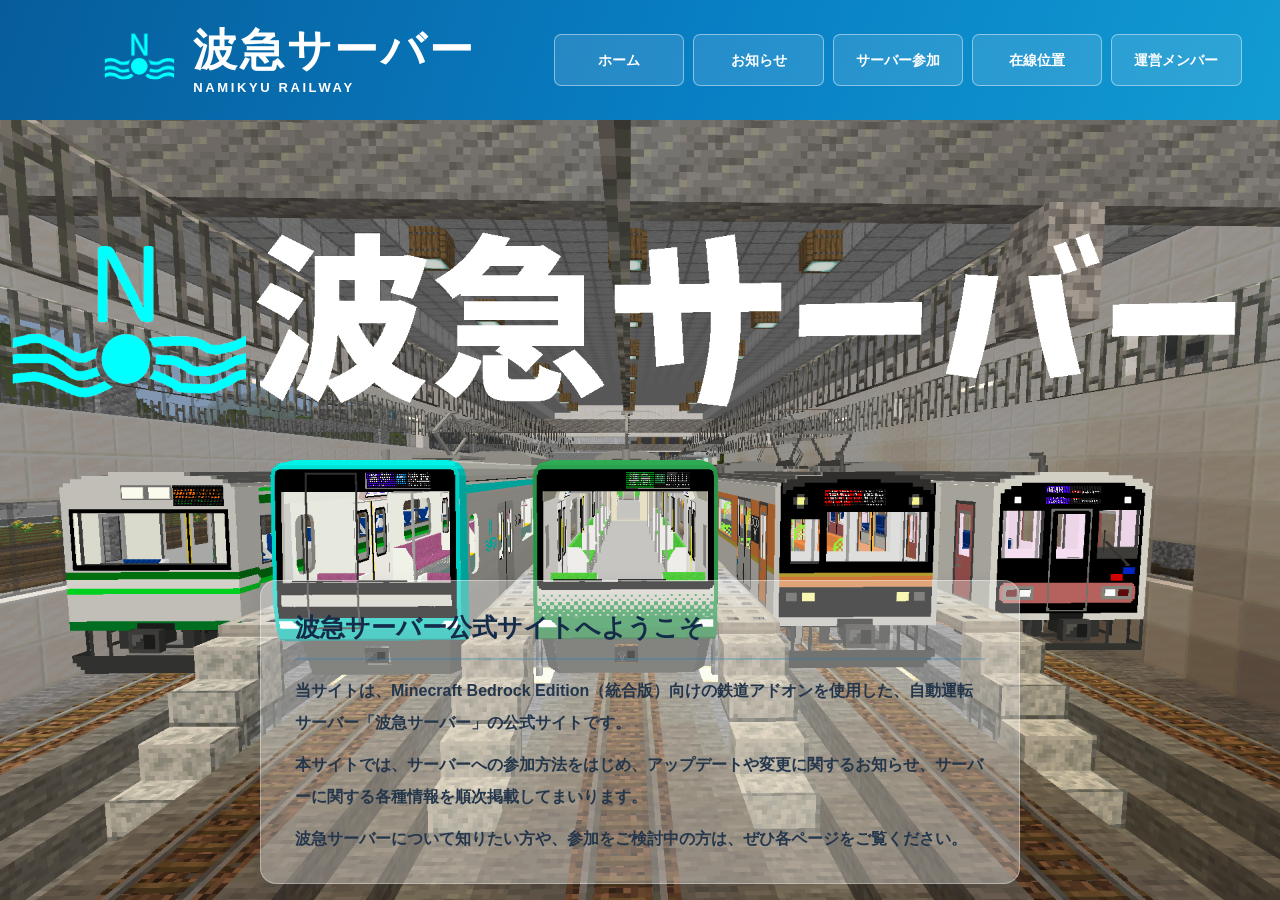
==== index.html @ 49f53bf5 "Refactor header comments and background opacity Updated header comments for consistency and adjusted" ====
<!DOCTYPE html>
<html lang="ja">
<head>
  <meta charset="UTF-8">
  <meta name="viewport" content="width=device-width, initial-scale=1.0">
  <meta name="robots" content="noindex, nofollow">
  <title>ホーム | 波急サーバー</title>

  <link rel="icon" href="./icon.png">
  <link rel="apple-touch-icon" href="./icon.png">

  <style>
    * {
      box-sizing: border-box;
    }

    html, body {
      width: 100%;
      height: 100%;
      margin: 0;
      padding: 0;
      overflow: hidden;
      font-family: "Yu Gothic UI", "Meiryo", sans-serif;
      color: #24364b;
      background: #eef2f7;
    }

    /* =========================
       ヘッダー：他ページと共通
    ========================= */

    .header {
      width: 100%;
      height: 120px;
      min-height: 120px;
      max-height: 120px;
      padding: 8px 3%;
      display: flex;
      align-items: center;
      justify-content: space-between;
      gap: 18px;
      overflow: hidden;
      background: linear-gradient(
        110deg,
        #075d9b 0%,
        #087fc4 55%,
        #129bd2 100%
      );
    }

    .header-top {
      display: flex;
      align-items: center;
      justify-content: center;
      gap: 14px;
      flex: 0 1 42%;
      min-width: 0;
      margin: 0;
    }

    .logo {
      display: block;
      width: 80px;
      height: 80px;
      object-fit: contain;
      flex-shrink: 0;
    }

    .brand-text {
      display: flex;
      flex-direction: column;
      justify-content: center;
      min-width: 0;
    }

    .brand-title {
      margin: 0;
      color: white;
      font-size: clamp(30px, 3.5vw, 44px);
      font-weight: 800;
      letter-spacing: 0.06em;
      line-height: 1.15;
      white-space: nowrap;
    }

    .brand-subtitle {
      margin-top: 5px;
      color: white;
      font-size: 13px;
      font-weight: 600;
      letter-spacing: 0.2em;
      white-space: nowrap;
    }

    .navigation {
      display: flex;
      justify-content: center;
      align-items: center;
      flex: 1 1 58%;
      min-width: 0;
      gap: 9px;
      margin: 0;
    }

    .navigation a {
      display: flex;
      justify-content: center;
      align-items: center;
      flex: 1 1 0;
      min-width: 0;
      height: 52px;
      padding: 8px 7px;
      color: white;
      text-decoration: none;
      font-size: clamp(11px, 1.1vw, 15px);
      font-weight: 700;
      white-space: nowrap;
      border: 1px solid rgba(255, 255, 255, 0.45);
      border-radius: 7px;
      background: rgba(255, 255, 255, 0.12);
      transition: background 0.2s;
    }

    .navigation a:hover {
      background: rgba(255, 255, 255, 0.28);
    }

    /* =========================
       ホーム画面
    ========================= */

    .hero {
      position: relative;
      width: 100%;
      height: calc(100vh - 120px);
      height: calc(100dvh - 120px);
      overflow: hidden;
      background: #dce8f2;
    }

    .hero-image {
      position: absolute;
      z-index: 0;
      top: 0;
      left: 0;
      width: 100%;
      height: 100%;
      display: block;
      object-fit: cover;
      object-position: center;
    }

    /* =========================
       説明ボックス
    ========================= */

    .description-box {
      position: absolute;
      z-index: 5;
      left: 50%;
      bottom: 2%;
      transform: translateX(-50%);
      width: min(760px, calc(100% - 60px));
      padding: 28px 34px;

      /* 白背景の透明度32%、ぼかしなし */
      background: rgba(255, 255, 255, 0.32);

      border: 1px solid rgba(255, 255, 255, 0.35);
      border-radius: 16px;
      box-shadow: 0 5px 20px rgba(20, 43, 73, 0.08);

      color: #142b49;
    }

    .description-title {
      margin: 0 0 15px;
      padding-bottom: 12px;
      border-bottom: 2px solid rgba(8, 127, 196, 0.25);
      color: #142b49;
      font-size: 25px;
      font-weight: bold;
      line-height: 1.5;
    }

    .description-text {
      margin: 0;
      color: #24364b;
      font-size: 16px;
      font-weight: 600;
      line-height: 2;
      overflow-wrap: break-word;
    }

    .description-text p {
      margin: 0 0 10px;
    }

    .description-text p:last-child {
      margin-bottom: 0;
    }

    /* =========================
       タブレット
    ========================= */

    @media (max-width: 900px) {
      .description-box {
        width: calc(100% - 36px);
        padding: 20px 22px;
      }

      .description-title {
        font-size: 21px;
      }

      .description-text {
        font-size: 14px;
        line-height: 1.85;
      }
    }

    /* =========================
       スマートフォン
       ヘッダーは他ページと共通
    ========================= */

    @media (max-width: 650px) {
      .header {
        height: 150px;
        min-height: 150px;
        max-height: 150px;
        flex-basis: 150px;
        flex-direction: column;
        justify-content: center;
        gap: 8px;
        padding: 6px 2%;
      }

      .header-top {
        flex: 0 0 auto;
        gap: 8px;
      }

      .logo {
        width: 48px;
        height: 48px;
      }

      .brand-title {
        font-size: 25px;
      }

      .brand-subtitle {
        font-size: 9px;
      }

      .navigation {
        width: 100%;
        flex: 0 0 auto;
        gap: 5px;
      }

      .navigation a {
        height: 42px;
        padding: 5px 3px;
        font-size: 10px;
      }

      .hero {
        height: calc(100vh - 150px);
        height: calc(100dvh - 150px);
      }

      .description-box {
        bottom: 2%;
        width: calc(100% - 24px);
        padding: 15px 17px;
        border-radius: 12px;
      }

      .description-title {
        margin-bottom: 10px;
        padding-bottom: 8px;
        font-size: 18px;
      }

      .description-text {
        font-size: 12px;
        line-height: 1.75;
      }

      .description-text p {
        margin-bottom: 7px;
      }
    }

    /* =========================
       画面の高さが低い場合
    ========================= */

    @media (max-height: 650px) and (min-width: 651px) {
      .description-box {
        bottom: 1%;
        padding: 18px 26px;
      }

      .description-title {
        margin-bottom: 8px;
        padding-bottom: 7px;
        font-size: 21px;
      }

      .description-text {
        font-size: 14px;
        line-height: 1.7;
      }

      .description-text p {
        margin-bottom: 5px;
      }
    }
  </style>
</head>

<body>

  <!-- ヘッダー -->
  <header class="header">

    <div class="header-top">

      <img
        class="logo"
        src="./icon.png"
        alt="波急電鉄ロゴ"
      >

      <div class="brand-text">
        <h1 class="brand-title">波急サーバー</h1>
        <div class="brand-subtitle">NAMIKYU RAILWAY</div>
      </div>

    </div>

    <nav class="navigation">
      <a href="./index.html">ホーム</a>
      <a href="./news.html">お知らせ</a>
      <a href="./join.html">サーバー参加</a>
      <a href="./status.html">在線位置</a>
      <a href="./staff.html">運営メンバー</a>
    </nav>

  </header>

  <!-- メイン画像 -->
  <main class="hero">

    <img
      src="./home.png"
      alt="波急サーバーのメイン画像"
      class="hero-image"
    >

    <!-- 説明ボックス -->
    <section class="description-box">

      <h2 class="description-title">
        波急サーバー公式サイトへようこそ
      </h2>

      <div class="description-text">

        <p>
          当サイトは、Minecraft Bedrock Edition（統合版）向けの鉄道アドオンを使用した、自動運転サーバー「波急サーバー」の公式サイトです。
        </p>

        <p>
          本サイトでは、サーバーへの参加方法をはじめ、アップデートや変更に関するお知らせ、サーバーに関する各種情報を順次掲載してまいります。
        </p>

        <p>
          波急サーバーについて知りたい方や、参加をご検討中の方は、ぜひ各ページをご覧ください。
        </p>

      </div>

    </section>

  </main>

</body>
</html>
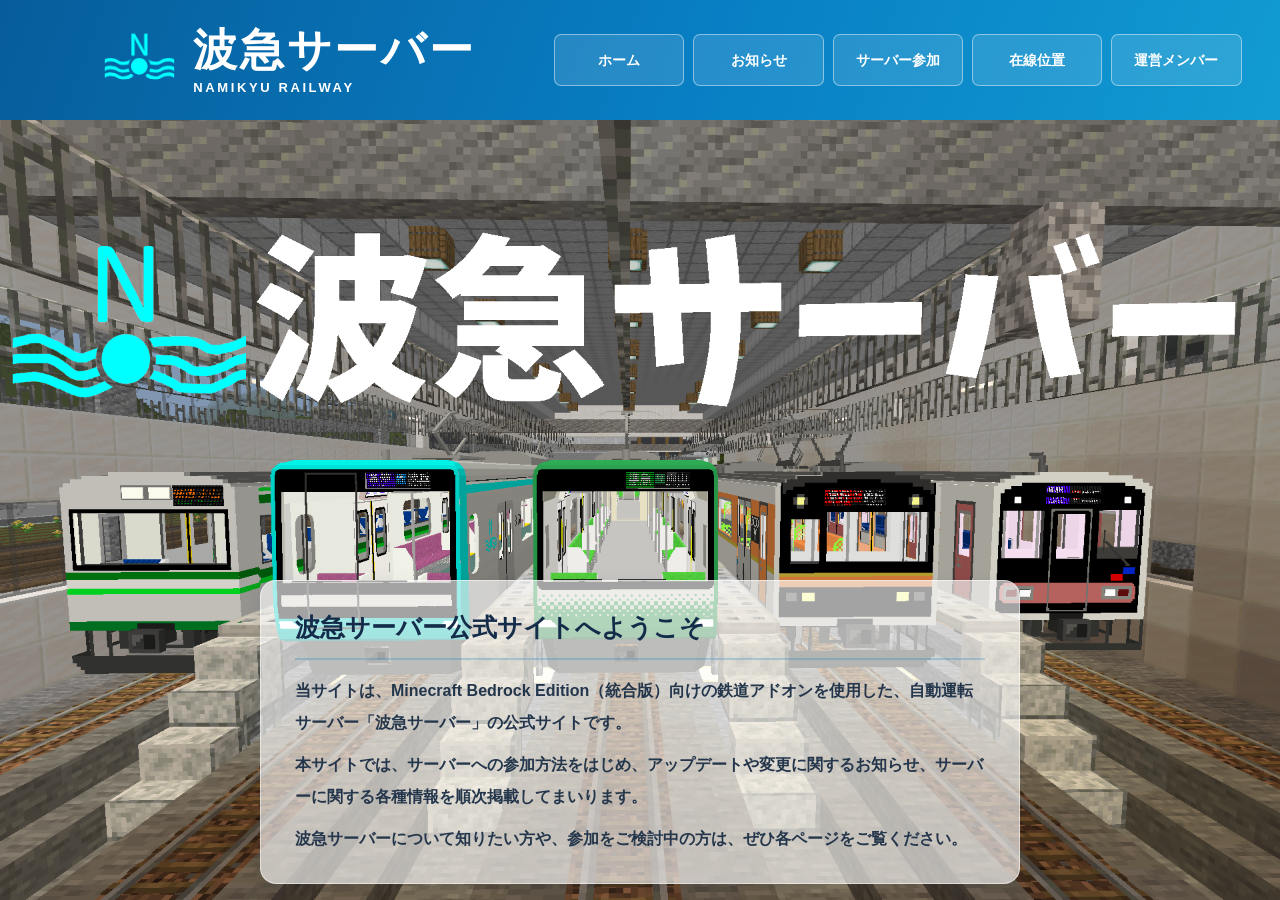
==== commit 99734223: "Update index.html" ====
--- a/index.html
+++ b/index.html
@@ -164,10 +164,10 @@
       width: min(760px, calc(100% - 60px));
       padding: 28px 34px;
 
-      /* 白背景の透明度32%、ぼかしなし */
-      background: rgba(255, 255, 255, 0.32);
-
-      border: 1px solid rgba(255, 255, 255, 0.35);
+      /* 白背景の透明度64%、ぼかしなし */
+      background: rgba(255, 255, 255, 0.64);
+
+      border: 1px solid rgba(255, 255, 255, 0.5);
       border-radius: 16px;
       box-shadow: 0 5px 20px rgba(20, 43, 73, 0.08);
 
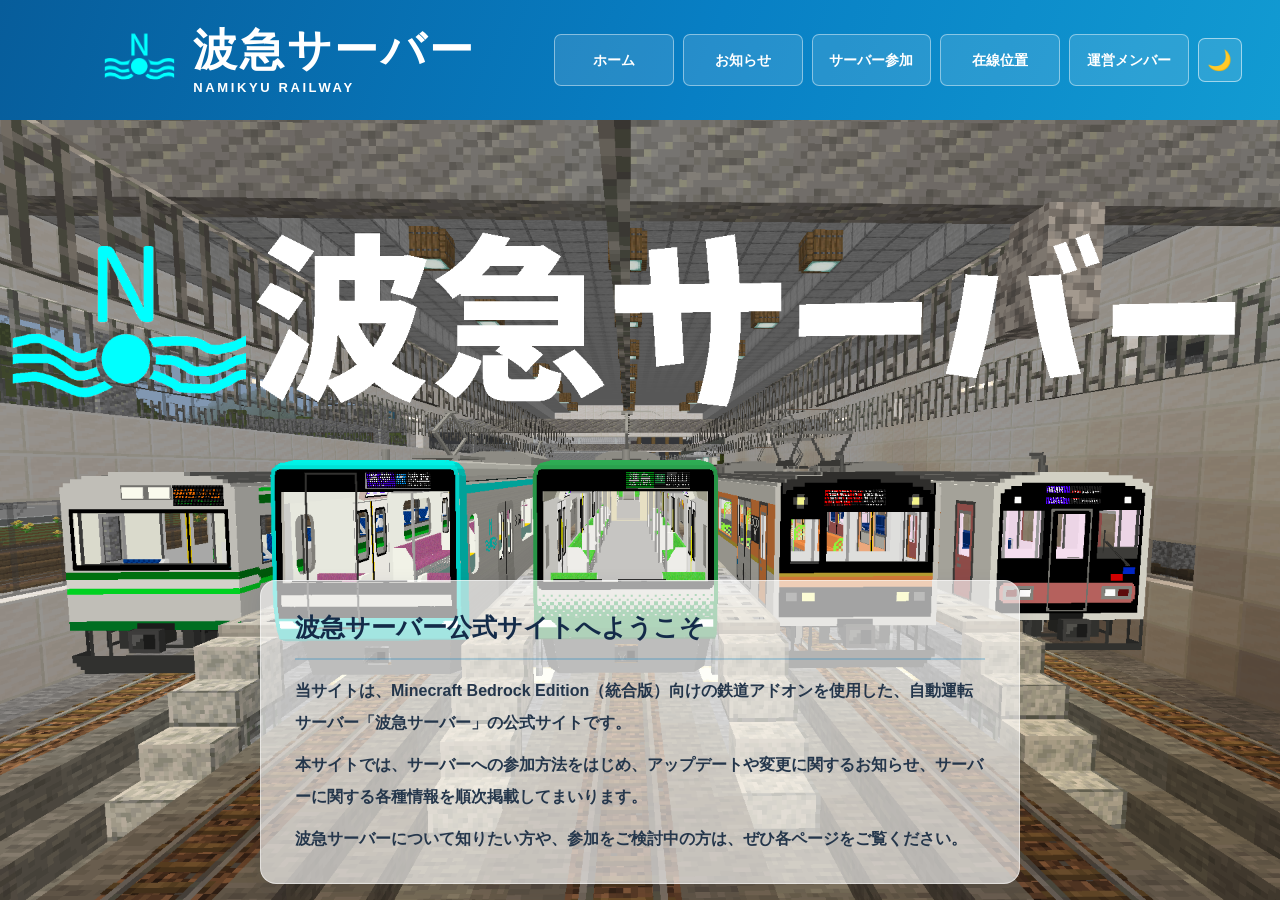
==== commit f9006833: "Update index.html" ====
--- a/index.html
+++ b/index.html
@@ -1,394 +1,132 @@
 
 <!DOCTYPE html>
-<html lang="ja">
+<html lang="ja" data-theme-static="true">
 <head>
-  <meta charset="UTF-8">
-  <meta name="viewport" content="width=device-width, initial-scale=1.0">
-  <meta name="robots" content="noindex, nofollow">
-  <title>ホーム | 波急サーバー</title>
+<meta charset="UTF-8">
+<meta name="viewport" content="width=device-width,initial-scale=1.0">
+<meta name="robots" content="noindex,nofollow">
+<title>ホーム | 波急サーバー</title>
+<link rel="icon" href="./icon.png">
+<link rel="apple-touch-icon" href="./icon.png">
 
-  <link rel="icon" href="./icon.png">
-  <link rel="apple-touch-icon" href="./icon.png">
+<!-- 共通テーマファイル -->
+<link rel="stylesheet" href="./theme.css">
+<script src="./theme.js" defer></script>
 
-  <style>
-    * {
-      box-sizing: border-box;
-    }
+<style>
+*{box-sizing:border-box}
+html,body{width:100%;height:100%;margin:0;padding:0;overflow:hidden;font-family:"Yu Gothic UI","Meiryo",sans-serif;color:#24364b;background:#eef2f7}
+.header{width:100%;height:120px;padding:8px 3%;display:flex;align-items:center;justify-content:space-between;gap:18px;overflow:hidden;background:linear-gradient(110deg,#075d9b 0,#087fc4 55%,#129bd2 100%)}
+.header-top{display:flex;align-items:center;justify-content:center;gap:14px;flex:0 1 42%;min-width:0}
+.logo{display:block;width:80px;height:80px;object-fit:contain;flex-shrink:0}
+.brand-text{display:flex;flex-direction:column;justify-content:center;min-width:0}
+.brand-title{margin:0;color:#fff;font-size:clamp(30px,3.5vw,44px);font-weight:800;letter-spacing:.06em;line-height:1.15;white-space:nowrap}
+.brand-subtitle{margin-top:5px;color:#fff;font-size:13px;font-weight:600;letter-spacing:.2em;white-space:nowrap}
+.navigation{display:flex;justify-content:center;align-items:center;flex:1 1 58%;min-width:0;gap:9px}
+.navigation a{display:flex;justify-content:center;align-items:center;flex:1 1 0;min-width:0;height:52px;padding:8px 7px;color:#fff;text-decoration:none;font-size:clamp(11px,1.1vw,15px);font-weight:700;white-space:nowrap;border:1px solid rgba(255,255,255,.45);border-radius:7px;background:rgba(255,255,255,.12);transition:background .2s}
+.navigation a:hover{background:rgba(255,255,255,.28)}
+.hero{position:relative;width:100%;height:calc(100vh - 120px);height:calc(100dvh - 120px);overflow:hidden;background:#dce8f2}
+.hero-image{position:absolute;z-index:0;top:0;left:0;width:100%;height:100%;display:block;object-fit:cover;object-position:center}
+.description-box{position:absolute;z-index:5;left:50%;bottom:2%;transform:translateX(-50%);width:min(760px,calc(100% - 60px));padding:28px 34px;background:rgba(255,255,255,.64);border:1px solid rgba(255,255,255,.5);border-radius:16px;box-shadow:0 5px 20px rgba(20,43,73,.08);color:#142b49}
+.description-title{margin:0 0 15px;padding-bottom:12px;border-bottom:2px solid rgba(8,127,196,.25);color:#142b49;font-size:25px;font-weight:700;line-height:1.5}
+.description-text{margin:0;color:#24364b;font-size:16px;font-weight:600;line-height:2;overflow-wrap:break-word}
+.description-text p{margin:0 0 10px}
+.description-text p:last-child{margin-bottom:0}
 
-    html, body {
-      width: 100%;
-      height: 100%;
-      margin: 0;
-      padding: 0;
-      overflow: hidden;
-      font-family: "Yu Gothic UI", "Meiryo", sans-serif;
-      color: #24364b;
-      background: #eef2f7;
-    }
+/* テーマ切り替えボタン */
+.navigation .theme-toggle{
+display:flex;
+align-items:center;
+justify-content:center;
+flex:0 0 44px;
+width:44px;
+height:44px;
+padding:0;
+color:#fff;
+font-size:20px;
+font-weight:700;
+border:1px solid rgba(255,255,255,.55);
+border-radius:7px;
+background:rgba(255,255,255,.12);
+cursor:pointer;
+transition:background .2s,transform .2s;
+}
+.navigation .theme-toggle:hover{
+background:rgba(255,255,255,.28);
+}
+.navigation .theme-toggle:active{
+transform:scale(.95);
+}
 
-    /* =========================
-       ヘッダー：他ページと共通
-    ========================= */
-
-    .header {
-      width: 100%;
-      height: 120px;
-      min-height: 120px;
-      max-height: 120px;
-      padding: 8px 3%;
-      display: flex;
-      align-items: center;
-      justify-content: space-between;
-      gap: 18px;
-      overflow: hidden;
-      background: linear-gradient(
-        110deg,
-        #075d9b 0%,
-        #087fc4 55%,
-        #129bd2 100%
-      );
-    }
-
-    .header-top {
-      display: flex;
-      align-items: center;
-      justify-content: center;
-      gap: 14px;
-      flex: 0 1 42%;
-      min-width: 0;
-      margin: 0;
-    }
-
-    .logo {
-      display: block;
-      width: 80px;
-      height: 80px;
-      object-fit: contain;
-      flex-shrink: 0;
-    }
-
-    .brand-text {
-      display: flex;
-      flex-direction: column;
-      justify-content: center;
-      min-width: 0;
-    }
-
-    .brand-title {
-      margin: 0;
-      color: white;
-      font-size: clamp(30px, 3.5vw, 44px);
-      font-weight: 800;
-      letter-spacing: 0.06em;
-      line-height: 1.15;
-      white-space: nowrap;
-    }
-
-    .brand-subtitle {
-      margin-top: 5px;
-      color: white;
-      font-size: 13px;
-      font-weight: 600;
-      letter-spacing: 0.2em;
-      white-space: nowrap;
-    }
-
-    .navigation {
-      display: flex;
-      justify-content: center;
-      align-items: center;
-      flex: 1 1 58%;
-      min-width: 0;
-      gap: 9px;
-      margin: 0;
-    }
-
-    .navigation a {
-      display: flex;
-      justify-content: center;
-      align-items: center;
-      flex: 1 1 0;
-      min-width: 0;
-      height: 52px;
-      padding: 8px 7px;
-      color: white;
-      text-decoration: none;
-      font-size: clamp(11px, 1.1vw, 15px);
-      font-weight: 700;
-      white-space: nowrap;
-      border: 1px solid rgba(255, 255, 255, 0.45);
-      border-radius: 7px;
-      background: rgba(255, 255, 255, 0.12);
-      transition: background 0.2s;
-    }
-
-    .navigation a:hover {
-      background: rgba(255, 255, 255, 0.28);
-    }
-
-    /* =========================
-       ホーム画面
-    ========================= */
-
-    .hero {
-      position: relative;
-      width: 100%;
-      height: calc(100vh - 120px);
-      height: calc(100dvh - 120px);
-      overflow: hidden;
-      background: #dce8f2;
-    }
-
-    .hero-image {
-      position: absolute;
-      z-index: 0;
-      top: 0;
-      left: 0;
-      width: 100%;
-      height: 100%;
-      display: block;
-      object-fit: cover;
-      object-position: center;
-    }
-
-    /* =========================
-       説明ボックス
-    ========================= */
-
-    .description-box {
-      position: absolute;
-      z-index: 5;
-      left: 50%;
-      bottom: 2%;
-      transform: translateX(-50%);
-      width: min(760px, calc(100% - 60px));
-      padding: 28px 34px;
-
-      /* 白背景の透明度64%、ぼかしなし */
-      background: rgba(255, 255, 255, 0.64);
-
-      border: 1px solid rgba(255, 255, 255, 0.5);
-      border-radius: 16px;
-      box-shadow: 0 5px 20px rgba(20, 43, 73, 0.08);
-
-      color: #142b49;
-    }
-
-    .description-title {
-      margin: 0 0 15px;
-      padding-bottom: 12px;
-      border-bottom: 2px solid rgba(8, 127, 196, 0.25);
-      color: #142b49;
-      font-size: 25px;
-      font-weight: bold;
-      line-height: 1.5;
-    }
-
-    .description-text {
-      margin: 0;
-      color: #24364b;
-      font-size: 16px;
-      font-weight: 600;
-      line-height: 2;
-      overflow-wrap: break-word;
-    }
-
-    .description-text p {
-      margin: 0 0 10px;
-    }
-
-    .description-text p:last-child {
-      margin-bottom: 0;
-    }
-
-    /* =========================
-       タブレット
-    ========================= */
-
-    @media (max-width: 900px) {
-      .description-box {
-        width: calc(100% - 36px);
-        padding: 20px 22px;
-      }
-
-      .description-title {
-        font-size: 21px;
-      }
-
-      .description-text {
-        font-size: 14px;
-        line-height: 1.85;
-      }
-    }
-
-    /* =========================
-       スマートフォン
-       ヘッダーは他ページと共通
-    ========================= */
-
-    @media (max-width: 650px) {
-      .header {
-        height: 150px;
-        min-height: 150px;
-        max-height: 150px;
-        flex-basis: 150px;
-        flex-direction: column;
-        justify-content: center;
-        gap: 8px;
-        padding: 6px 2%;
-      }
-
-      .header-top {
-        flex: 0 0 auto;
-        gap: 8px;
-      }
-
-      .logo {
-        width: 48px;
-        height: 48px;
-      }
-
-      .brand-title {
-        font-size: 25px;
-      }
-
-      .brand-subtitle {
-        font-size: 9px;
-      }
-
-      .navigation {
-        width: 100%;
-        flex: 0 0 auto;
-        gap: 5px;
-      }
-
-      .navigation a {
-        height: 42px;
-        padding: 5px 3px;
-        font-size: 10px;
-      }
-
-      .hero {
-        height: calc(100vh - 150px);
-        height: calc(100dvh - 150px);
-      }
-
-      .description-box {
-        bottom: 2%;
-        width: calc(100% - 24px);
-        padding: 15px 17px;
-        border-radius: 12px;
-      }
-
-      .description-title {
-        margin-bottom: 10px;
-        padding-bottom: 8px;
-        font-size: 18px;
-      }
-
-      .description-text {
-        font-size: 12px;
-        line-height: 1.75;
-      }
-
-      .description-text p {
-        margin-bottom: 7px;
-      }
-    }
-
-    /* =========================
-       画面の高さが低い場合
-    ========================= */
-
-    @media (max-height: 650px) and (min-width: 651px) {
-      .description-box {
-        bottom: 1%;
-        padding: 18px 26px;
-      }
-
-      .description-title {
-        margin-bottom: 8px;
-        padding-bottom: 7px;
-        font-size: 21px;
-      }
-
-      .description-text {
-        font-size: 14px;
-        line-height: 1.7;
-      }
-
-      .description-text p {
-        margin-bottom: 5px;
-      }
-    }
-  </style>
+@media(max-width:900px){
+.description-box{width:calc(100% - 36px);padding:20px 22px}
+.description-title{font-size:21px}
+.description-text{font-size:14px;line-height:1.85}
+}
+@media(max-width:650px){
+.header{height:150px;flex-direction:column;justify-content:center;gap:8px;padding:6px 2%}
+.header-top{flex:0 0 auto;gap:8px}
+.logo{width:48px;height:48px}
+.brand-title{font-size:25px}
+.brand-subtitle{font-size:9px}
+.navigation{width:100%;flex:0 0 auto;gap:5px}
+.navigation a{height:42px;padding:5px 3px;font-size:10px}
+.navigation .theme-toggle{
+flex-basis:36px;
+width:36px;
+height:38px;
+font-size:18px;
+}
+.hero{height:calc(100vh - 150px);height:calc(100dvh - 150px)}
+.description-box{bottom:2%;width:calc(100% - 24px);padding:15px 17px;border-radius:12px}
+.description-title{margin-bottom:10px;padding-bottom:8px;font-size:18px}
+.description-text{font-size:12px;line-height:1.75}
+.description-text p{margin-bottom:7px}
+}
+@media(max-height:650px)and(min-width:651px){
+.description-box{bottom:1%;padding:18px 26px}
+.description-title{margin-bottom:8px;padding-bottom:7px;font-size:21px}
+.description-text{font-size:14px;line-height:1.7}
+.description-text p{margin-bottom:5px}
+}
+</style>
 </head>
 
 <body>
+<header class="header">
+<div class="header-top">
+<img class="logo" src="./icon.png" alt="波急電鉄ロゴ">
+<div class="brand-text">
+<h1 class="brand-title">波急サーバー</h1>
+<div class="brand-subtitle">NAMIKYU RAILWAY</div>
+</div>
+</div>
 
-  <!-- ヘッダー -->
-  <header class="header">
+<nav class="navigation">
+<a href="./index.html">ホーム</a>
+<a href="./news.html">お知らせ</a>
+<a href="./join.html">サーバー参加</a>
+<a href="./status.html">在線位置</a>
+<a href="./staff.html">運営メンバー</a>
 
-    <div class="header-top">
+<button class="theme-toggle" type="button"
+data-theme-toggle aria-label="ダークモードに切り替え">
+🌙
+</button>
+</nav>
+</header>
 
-      <img
-        class="logo"
-        src="./icon.png"
-        alt="波急電鉄ロゴ"
-      >
+<main class="hero">
+<img src="./home.png" alt="波急サーバーのメイン画像" class="hero-image">
 
-      <div class="brand-text">
-        <h1 class="brand-title">波急サーバー</h1>
-        <div class="brand-subtitle">NAMIKYU RAILWAY</div>
-      </div>
-
-    </div>
-
-    <nav class="navigation">
-      <a href="./index.html">ホーム</a>
-      <a href="./news.html">お知らせ</a>
-      <a href="./join.html">サーバー参加</a>
-      <a href="./status.html">在線位置</a>
-      <a href="./staff.html">運営メンバー</a>
-    </nav>
-
-  </header>
-
-  <!-- メイン画像 -->
-  <main class="hero">
-
-    <img
-      src="./home.png"
-      alt="波急サーバーのメイン画像"
-      class="hero-image"
-    >
-
-    <!-- 説明ボックス -->
-    <section class="description-box">
-
-      <h2 class="description-title">
-        波急サーバー公式サイトへようこそ
-      </h2>
-
-      <div class="description-text">
-
-        <p>
-          当サイトは、Minecraft Bedrock Edition（統合版）向けの鉄道アドオンを使用した、自動運転サーバー「波急サーバー」の公式サイトです。
-        </p>
-
-        <p>
-          本サイトでは、サーバーへの参加方法をはじめ、アップデートや変更に関するお知らせ、サーバーに関する各種情報を順次掲載してまいります。
-        </p>
-
-        <p>
-          波急サーバーについて知りたい方や、参加をご検討中の方は、ぜひ各ページをご覧ください。
-        </p>
-
-      </div>
-
-    </section>
-
-  </main>
-
+<section class="description-box">
+<h2 class="description-title">波急サーバー公式サイトへようこそ</h2>
+<div class="description-text">
+<p>当サイトは、Minecraft Bedrock Edition（統合版）向けの鉄道アドオンを使用した、自動運転サーバー「波急サーバー」の公式サイトです。</p>
+<p>本サイトでは、サーバーへの参加方法をはじめ、アップデートや変更に関するお知らせ、サーバーに関する各種情報を順次掲載してまいります。</p>
+<p>波急サーバーについて知りたい方や、参加をご検討中の方は、ぜひ各ページをご覧ください。</p>
+</div>
+</section>
+</main>
 </body>
 </html>
--- a/theme.css
+++ b/theme.css
@@ -0,0 +1,144 @@
+
+/* =========================
+   Namikyu 共通テーマ
+========================= */
+
+/* 切り替えボタン */
+.theme-toggle {
+  display: flex;
+  align-items: center;
+  justify-content: center;
+  flex: 0 0 44px;
+  width: 44px;
+  height: 44px;
+  padding: 0;
+  color: #fff;
+  font-size: 20px;
+  font-weight: 700;
+  border: 1px solid rgba(255,255,255,.55);
+  border-radius: 7px;
+  background: rgba(255,255,255,.12);
+  cursor: pointer;
+  transition: background .2s, transform .2s;
+}
+
+.theme-toggle:hover {
+  background: rgba(255,255,255,.28);
+}
+
+.theme-toggle:active {
+  transform: scale(.95);
+}
+
+/* ホーム画面以外のダークモード */
+html[data-theme="dark"]:not([data-theme-static="true"]) {
+  color-scheme: dark;
+}
+
+html[data-theme="dark"]:not([data-theme-static="true"]) body {
+  background: #111c2b !important;
+  color: #e4edf7 !important;
+}
+
+/* ページ見出し */
+html[data-theme="dark"]:not([data-theme-static="true"]) .page-heading h1,
+html[data-theme="dark"]:not([data-theme-static="true"]) .page-title {
+  color: #eaf3ff !important;
+}
+
+html[data-theme="dark"]:not([data-theme-static="true"]) .page-heading p,
+html[data-theme="dark"]:not([data-theme-static="true"]) .page-subtitle {
+  color: #a8bfd5 !important;
+}
+
+/* お知らせ・運営メンバー */
+html[data-theme="dark"]:not([data-theme-static="true"]) .news-item,
+html[data-theme="dark"]:not([data-theme-static="true"]) .staff-card,
+html[data-theme="dark"]:not([data-theme-static="true"]) .intro {
+  background: #1c2b3e !important;
+  color: #e4edf7 !important;
+  border-color: #344a62 !important;
+}
+
+html[data-theme="dark"]:not([data-theme-static="true"]) .news-heading,
+html[data-theme="dark"]:not([data-theme-static="true"]) .staff-name {
+  color: #eaf3ff !important;
+}
+
+html[data-theme="dark"]:not([data-theme-static="true"]) .news-description,
+html[data-theme="dark"]:not([data-theme-static="true"]) .staff-description {
+  color: #c3d2e2 !important;
+}
+
+html[data-theme="dark"]:not([data-theme-static="true"]) .news-date,
+html[data-theme="dark"]:not([data-theme-static="true"]) .staff-display-name,
+html[data-theme="dark"]:not([data-theme-static="true"]) .footer {
+  color: #9db2c8 !important;
+}
+
+/* 運営メンバーのスキン枠 */
+html[data-theme="dark"]:not([data-theme-static="true"]) .skin-frame {
+  background: #26384d !important;
+  border-color: #40566e !important;
+}
+
+/* サーバー参加ページ */
+html[data-theme="dark"]:not([data-theme-static="true"]) .section {
+  background: #1c2b3e !important;
+  color: #e4edf7 !important;
+  border-color: #344a62 !important;
+}
+
+html[data-theme="dark"]:not([data-theme-static="true"]) .connection-item,
+html[data-theme="dark"]:not([data-theme-static="true"]) .step {
+  background: #26384d !important;
+  color: #e4edf7 !important;
+}
+
+html[data-theme="dark"]:not([data-theme-static="true"]) .notice {
+  background: #493b20 !important;
+  color: #ffe6a8 !important;
+  border-color: #80652e !important;
+}
+
+/* 在線位置ページ：共通カラー変数 */
+html[data-theme="dark"]:not([data-theme-static="true"]) {
+  --navy: #eaf3ff;
+  --blue: #2699df;
+  --light-blue: #263d53;
+  --text: #e4edf7;
+  --muted: #a4b8cc;
+  --border: #354b62;
+  --surface: #1c2b3e;
+  --background: #111c2b;
+}
+
+/* 在線位置ページ：一般的なパネル類 */
+html[data-theme="dark"]:not([data-theme-static="true"]) .panel,
+html[data-theme="dark"]:not([data-theme-static="true"]) .status-panel,
+html[data-theme="dark"]:not([data-theme-static="true"]) .player-panel,
+html[data-theme="dark"]:not([data-theme-static="true"]) .modal-content,
+html[data-theme="dark"]:not([data-theme-static="true"]) .map-controls {
+  background-color: #1c2b3e !important;
+  color: #e4edf7 !important;
+  border-color: #354b62 !important;
+}
+
+/* ヘッダーの青いグラデーションは変更しない */
+.header {
+  background: linear-gradient(
+    110deg,
+    #075d9b 0,
+    #087fc4 55%,
+    #129bd2 100%
+  );
+}
+
+@media (max-width: 650px) {
+  .theme-toggle {
+    flex-basis: 36px;
+    width: 36px;
+    height: 38px;
+    font-size: 18px;
+  }
+}
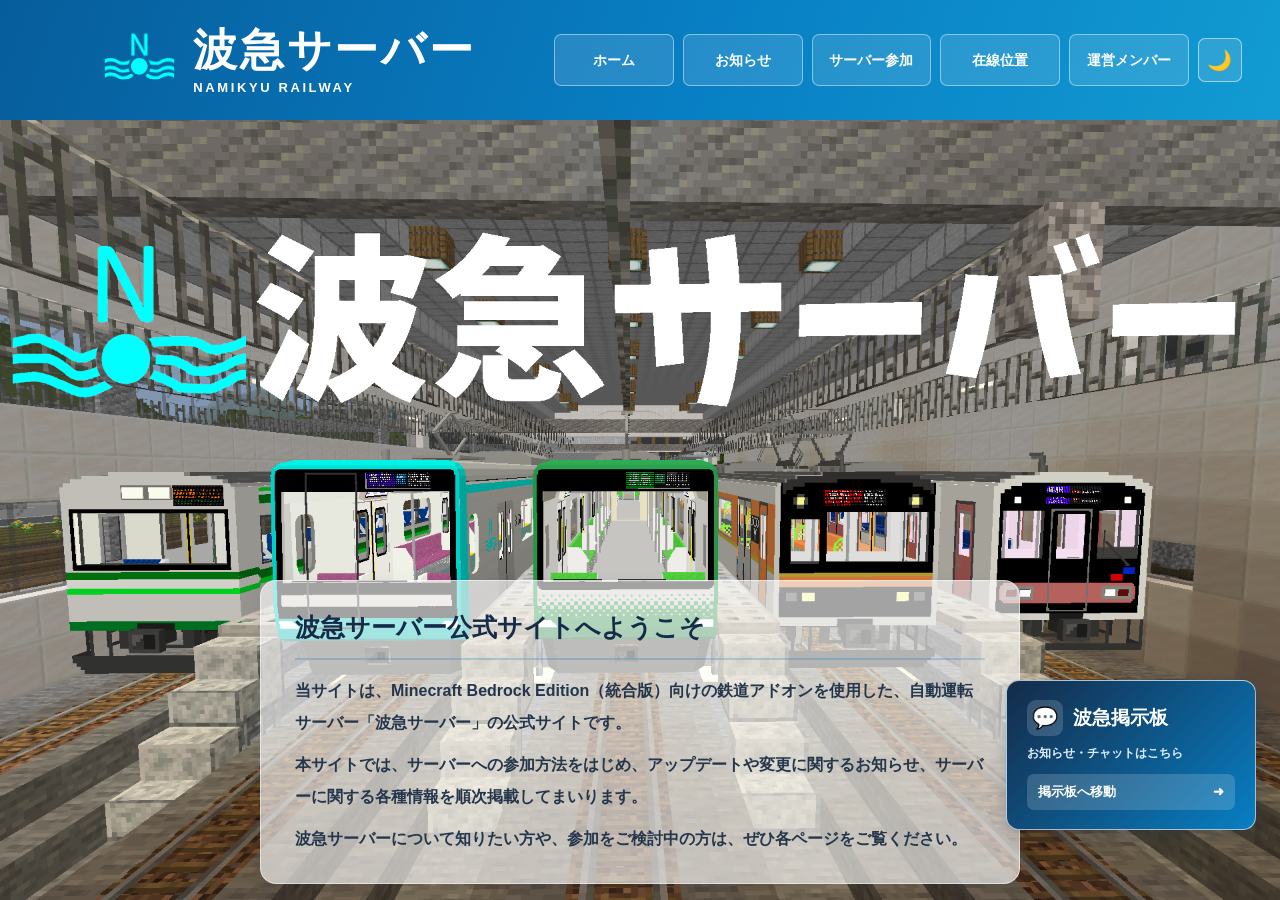
==== commit 68d428a9: "Update index.html" ====
--- a/index.html
+++ b/index.html
@@ -9,29 +9,92 @@
 <link rel="icon" href="./icon.png">
 <link rel="apple-touch-icon" href="./icon.png">
 
-<!-- 共通テーマファイル -->
 <link rel="stylesheet" href="./theme.css">
 <script src="./theme.js" defer></script>
 
 <style>
 *{box-sizing:border-box}
 html,body{width:100%;height:100%;margin:0;padding:0;overflow:hidden;font-family:"Yu Gothic UI","Meiryo",sans-serif;color:#24364b;background:#eef2f7}
+
 .header{width:100%;height:120px;padding:8px 3%;display:flex;align-items:center;justify-content:space-between;gap:18px;overflow:hidden;background:linear-gradient(110deg,#075d9b 0,#087fc4 55%,#129bd2 100%)}
 .header-top{display:flex;align-items:center;justify-content:center;gap:14px;flex:0 1 42%;min-width:0}
 .logo{display:block;width:80px;height:80px;object-fit:contain;flex-shrink:0}
 .brand-text{display:flex;flex-direction:column;justify-content:center;min-width:0}
 .brand-title{margin:0;color:#fff;font-size:clamp(30px,3.5vw,44px);font-weight:800;letter-spacing:.06em;line-height:1.15;white-space:nowrap}
 .brand-subtitle{margin-top:5px;color:#fff;font-size:13px;font-weight:600;letter-spacing:.2em;white-space:nowrap}
+
 .navigation{display:flex;justify-content:center;align-items:center;flex:1 1 58%;min-width:0;gap:9px}
 .navigation a{display:flex;justify-content:center;align-items:center;flex:1 1 0;min-width:0;height:52px;padding:8px 7px;color:#fff;text-decoration:none;font-size:clamp(11px,1.1vw,15px);font-weight:700;white-space:nowrap;border:1px solid rgba(255,255,255,.45);border-radius:7px;background:rgba(255,255,255,.12);transition:background .2s}
 .navigation a:hover{background:rgba(255,255,255,.28)}
+
 .hero{position:relative;width:100%;height:calc(100vh - 120px);height:calc(100dvh - 120px);overflow:hidden;background:#dce8f2}
 .hero-image{position:absolute;z-index:0;top:0;left:0;width:100%;height:100%;display:block;object-fit:cover;object-position:center}
+
 .description-box{position:absolute;z-index:5;left:50%;bottom:2%;transform:translateX(-50%);width:min(760px,calc(100% - 60px));padding:28px 34px;background:rgba(255,255,255,.64);border:1px solid rgba(255,255,255,.5);border-radius:16px;box-shadow:0 5px 20px rgba(20,43,73,.08);color:#142b49}
 .description-title{margin:0 0 15px;padding-bottom:12px;border-bottom:2px solid rgba(8,127,196,.25);color:#142b49;font-size:25px;font-weight:700;line-height:1.5}
 .description-text{margin:0;color:#24364b;font-size:16px;font-weight:600;line-height:2;overflow-wrap:break-word}
 .description-text p{margin:0 0 10px}
 .description-text p:last-child{margin-bottom:0}
+
+/* 掲示板への移動ボタン */
+.board-link{
+position:absolute;
+z-index:6;
+right:max(24px,calc((100% - 760px)/2 - 280px));
+bottom:9%;
+width:250px;
+padding:19px 20px;
+display:flex;
+flex-direction:column;
+gap:9px;
+color:#fff;
+text-decoration:none;
+background:linear-gradient(135deg,#142b49,#087fc4);
+border:1px solid rgba(255,255,255,.65);
+border-radius:13px;
+box-shadow:0 5px 18px rgba(20,43,73,.25);
+transition:transform .2s,box-shadow .2s,filter .2s;
+}
+.board-link:hover{
+transform:translateY(-4px);
+box-shadow:0 9px 24px rgba(20,43,73,.35);
+filter:brightness(1.1);
+}
+.board-link:active{transform:scale(.97)}
+.board-link-heading{
+display:flex;
+align-items:center;
+gap:10px;
+font-size:19px;
+font-weight:800;
+}
+.board-link-icon{
+width:36px;
+height:36px;
+display:flex;
+align-items:center;
+justify-content:center;
+flex-shrink:0;
+font-size:21px;
+background:rgba(255,255,255,.16);
+border-radius:9px;
+}
+.board-link-description{
+font-size:12px;
+font-weight:600;
+color:#dceeff;
+}
+.board-link-action{
+display:flex;
+justify-content:space-between;
+align-items:center;
+margin-top:3px;
+padding:9px 11px;
+font-size:13px;
+font-weight:800;
+border-radius:7px;
+background:rgba(255,255,255,.17);
+}
 
 /* テーマ切り替えボタン */
 .navigation .theme-toggle{
@@ -51,18 +114,35 @@
 cursor:pointer;
 transition:background .2s,transform .2s;
 }
-.navigation .theme-toggle:hover{
-background:rgba(255,255,255,.28);
-}
-.navigation .theme-toggle:active{
-transform:scale(.95);
+.navigation .theme-toggle:hover{background:rgba(255,255,255,.28)}
+.navigation .theme-toggle:active{transform:scale(.95)}
+
+@media(max-width:1100px){
+.board-link{
+right:18px;
+width:215px;
+padding:15px;
+}
+.board-link-heading{font-size:17px}
 }
 
 @media(max-width:900px){
 .description-box{width:calc(100% - 36px);padding:20px 22px}
 .description-title{font-size:21px}
 .description-text{font-size:14px;line-height:1.85}
-}
+.board-link{
+right:18px;
+bottom:auto;
+top:18px;
+width:205px;
+padding:13px;
+}
+.board-link-heading{font-size:16px}
+.board-link-icon{width:30px;height:30px;font-size:18px}
+.board-link-description{font-size:11px}
+.board-link-action{padding:7px 9px;font-size:12px}
+}
+
 @media(max-width:650px){
 .header{height:150px;flex-direction:column;justify-content:center;gap:8px;padding:6px 2%}
 .header-top{flex:0 0 auto;gap:8px}
@@ -71,18 +151,26 @@
 .brand-subtitle{font-size:9px}
 .navigation{width:100%;flex:0 0 auto;gap:5px}
 .navigation a{height:42px;padding:5px 3px;font-size:10px}
-.navigation .theme-toggle{
-flex-basis:36px;
-width:36px;
-height:38px;
-font-size:18px;
-}
+.navigation .theme-toggle{flex-basis:36px;width:36px;height:38px;font-size:18px}
 .hero{height:calc(100vh - 150px);height:calc(100dvh - 150px)}
 .description-box{bottom:2%;width:calc(100% - 24px);padding:15px 17px;border-radius:12px}
 .description-title{margin-bottom:10px;padding-bottom:8px;font-size:18px}
 .description-text{font-size:12px;line-height:1.75}
 .description-text p{margin-bottom:7px}
-}
+.board-link{
+top:12px;
+right:12px;
+width:175px;
+padding:10px;
+gap:6px;
+border-radius:10px;
+}
+.board-link-heading{font-size:14px;gap:7px}
+.board-link-icon{width:27px;height:27px;font-size:16px}
+.board-link-description{font-size:10px}
+.board-link-action{font-size:11px;padding:6px 8px}
+}
+
 @media(max-height:650px)and(min-width:651px){
 .description-box{bottom:1%;padding:18px 26px}
 .description-title{margin-bottom:8px;padding-bottom:7px;font-size:21px}
@@ -108,7 +196,6 @@
 <a href="./join.html">サーバー参加</a>
 <a href="./status.html">在線位置</a>
 <a href="./staff.html">運営メンバー</a>
-
 <button class="theme-toggle" type="button"
 data-theme-toggle aria-label="ダークモードに切り替え">
 🌙
@@ -127,6 +214,22 @@
 <p>波急サーバーについて知りたい方や、参加をご検討中の方は、ぜひ各ページをご覧ください。</p>
 </div>
 </section>
+
+<!-- 掲示板への移動ボタン -->
+<a href="./board.html" class="board-link">
+<div class="board-link-heading">
+<span class="board-link-icon">💬</span>
+<span>波急掲示板</span>
+</div>
+<div class="board-link-description">
+お知らせ・チャットはこちら
+</div>
+<div class="board-link-action">
+<span>掲示板へ移動</span>
+<span>➜</span>
+</div>
+</a>
+
 </main>
 </body>
 </html>
--- a/theme.css
+++ b/theme.css
@@ -142,3 +142,321 @@
     font-size: 18px;
   }
 }
+/* =====================================
+   在線位置ページ：ダークモード対応
+===================================== */
+
+/* ページ全体 */
+html[data-theme="dark"]:not([data-theme-static="true"]) {
+  --navy: #eaf3ff;
+  --blue: #2699df;
+  --light-blue: #263d53;
+  --text: #e4edf7;
+  --muted: #a4b8cc;
+  --border: #354b62;
+  --surface: #1c2b3e;
+  --background: #111c2b;
+}
+
+html[data-theme="dark"]:not([data-theme-static="true"]) body {
+  background: var(--background);
+  color: var(--text);
+}
+
+/* 見出し・説明 */
+html[data-theme="dark"]:not([data-theme-static="true"]) h2 {
+  color: #eaf3ff;
+}
+
+html[data-theme="dark"]:not([data-theme-static="true"]) .subtitle {
+  color: #9db2c8;
+}
+
+/* 接続状況 */
+html[data-theme="dark"]:not([data-theme-static="true"]) .status {
+  background: #1c2b3e;
+  color: #b8c9da;
+  border-color: #354b62;
+  box-shadow: 0 2px 8px #0003;
+}
+
+html[data-theme="dark"]:not([data-theme-static="true"]) .status strong {
+  color: #e4edf7;
+}
+
+html[data-theme="dark"]:not([data-theme-static="true"]) .online-count {
+  background: #173e32;
+  color: #70dba7;
+}
+
+html[data-theme="dark"]:not([data-theme-static="true"]) .online-count strong {
+  color: #8aebba;
+}
+
+/* 凡例 */
+html[data-theme="dark"]:not([data-theme-static="true"]) .legend {
+  color: #b5c7d9;
+}
+
+/* マップ背景 */
+html[data-theme="dark"]:not([data-theme-static="true"]) #mapArea {
+  background: #172638;
+  border-color: #354b62;
+  box-shadow: 0 3px 14px #0003;
+}
+
+/* マップのグリッド線 */
+html[data-theme="dark"]:not([data-theme-static="true"]) .grid-line {
+  stroke: #34485d;
+}
+
+/* プレイヤー名ラベル */
+html[data-theme="dark"]:not([data-theme-static="true"]) .player-name-label {
+  fill: #eaf3ff;
+  stroke: #172638;
+}
+
+/* 方位表示 */
+html[data-theme="dark"]:not([data-theme-static="true"]) .compass {
+  color: #c0d1e2;
+  text-shadow: 0 1px 3px #000;
+}
+
+html[data-theme="dark"]:not([data-theme-static="true"]) .compass .center {
+  color: #829bb3;
+}
+
+/* マップ操作ボタン */
+html[data-theme="dark"]:not([data-theme-static="true"]) .map-controls button {
+  background: #26384d;
+  color: #e4edf7;
+  border-color: #435a72;
+  box-shadow: 0 2px 6px #0004;
+}
+
+html[data-theme="dark"]:not([data-theme-static="true"]) .map-controls button:hover {
+  background: #354d66;
+}
+
+/* マップ操作説明 */
+html[data-theme="dark"]:not([data-theme-static="true"]) .map-help {
+  background: #1c2b3eeb;
+  color: #b4c6d8;
+}
+
+/* プレイヤー一覧 */
+html[data-theme="dark"]:not([data-theme-static="true"]) .player-panel {
+  background: #1c2b3ef5;
+  border-color: #354b62;
+  box-shadow: 0 4px 16px #0005;
+}
+
+html[data-theme="dark"]:not([data-theme-static="true"]) .player-panel-head {
+  color: #e4edf7;
+  border-bottom-color: #354b62;
+}
+
+html[data-theme="dark"]:not([data-theme-static="true"]) .player-panel-count {
+  background: #173e32;
+  color: #80e4b0;
+}
+
+html[data-theme="dark"]:not([data-theme-static="true"]) .player-panel-head button {
+  background: #30465d;
+  color: #dceafa;
+}
+
+html[data-theme="dark"]:not([data-theme-static="true"]) .player-panel-head button:hover {
+  background: #405a73;
+}
+
+html[data-theme="dark"]:not([data-theme-static="true"]) .player-row {
+  color: #dceafa;
+}
+
+html[data-theme="dark"]:not([data-theme-static="true"]) .player-row:hover {
+  background: #293e54;
+  border-color: #405a73;
+}
+
+html[data-theme="dark"]:not([data-theme-static="true"]) .player-row-name {
+  color: #e4edf7;
+}
+
+html[data-theme="dark"]:not([data-theme-static="true"]) .player-row img {
+  background: #30445a;
+}
+
+html[data-theme="dark"]:not([data-theme-static="true"]) .player-empty {
+  color: #9db2c8;
+}
+
+/* モーダル背景 */
+html[data-theme="dark"]:not([data-theme-static="true"]) .modal-card {
+  background: #1c2b3e;
+  color: #e4edf7;
+  border-color: #354b62;
+  box-shadow: 0 15px 50px #0008;
+}
+
+html[data-theme="dark"]:not([data-theme-static="true"]) .modal-title {
+  color: #eaf3ff;
+}
+
+html[data-theme="dark"]:not([data-theme-static="true"]) .modal-close {
+  background: #30465d;
+  color: #e4edf7;
+}
+
+html[data-theme="dark"]:not([data-theme-static="true"]) .modal-close:hover {
+  background: #405a73;
+}
+
+/* プレイヤー詳細 */
+html[data-theme="dark"]:not([data-theme-static="true"]) .detail-player {
+  background: #26384d;
+  border-color: #40566e;
+}
+
+html[data-theme="dark"]:not([data-theme-static="true"]) .detail-player img {
+  background: #30445a;
+}
+
+html[data-theme="dark"]:not([data-theme-static="true"]) .detail-player-name {
+  color: #eaf3ff;
+}
+
+/* 列車詳細 */
+html[data-theme="dark"]:not([data-theme-static="true"]) .train-summary {
+  background: #26384d;
+}
+
+html[data-theme="dark"]:not([data-theme-static="true"]) .train-destination {
+  color: #eaf3ff;
+}
+
+/* 詳細情報の各項目 */
+html[data-theme="dark"]:not([data-theme-static="true"]) .detail-item {
+  background: #26384d;
+  border-color: #40566e;
+}
+
+html[data-theme="dark"]:not([data-theme-static="true"]) .detail-label {
+  color: #9db2c8;
+}
+
+html[data-theme="dark"]:not([data-theme-static="true"]) .detail-value {
+  color: #e4edf7;
+}
+
+html[data-theme="dark"]:not([data-theme-static="true"]) .detail-note {
+  color: #9db2c8;
+}
+
+/* スクロールバー */
+html[data-theme="dark"]:not([data-theme-static="true"]) .player-list,
+html[data-theme="dark"]:not([data-theme-static="true"]) .modal-card {
+  scrollbar-color: #50677f #1c2b3e;
+}
+
+/* ヘッダーは従来の青いグラデーションを維持 */
+html[data-theme="dark"] .header {
+  background: linear-gradient(
+    110deg,
+    #075d9b 0%,
+    #087fc4 55%,
+    #129bd2 100%
+  );
+}
+
+/* サーバー参加ページ：紺色文字の修正 */
+html[data-theme="dark"]:not([data-theme-static="true"]) .section h2,
+html[data-theme="dark"]:not([data-theme-static="true"]) .connection-item *,
+html[data-theme="dark"]:not([data-theme-static="true"]) .step *,
+html[data-theme="dark"]:not([data-theme-static="true"]) .page-heading h1 {
+  color: #eaf3ff !important;
+}
+
+html[data-theme="dark"]:not([data-theme-static="true"]) .page-heading p {
+  color: #a8bfd5 !important;
+}
+
+/* =====================================
+   サーバー参加ページ：ダークモード文字色修正
+===================================== */
+
+/* ページ見出し */
+html[data-theme="dark"]:not([data-theme-static="true"]) .page-heading h1 {
+  color: #eaf3ff !important;
+}
+
+html[data-theme="dark"]:not([data-theme-static="true"]) .page-heading p {
+  color: #a9bfd5 !important;
+}
+
+/* セクション見出し */
+html[data-theme="dark"]:not([data-theme-static="true"]) .section h2 {
+  color: #eaf3ff !important;
+}
+
+/* 接続情報 */
+html[data-theme="dark"]:not([data-theme-static="true"]) .connection-label {
+  color: #b5c9dc !important;
+}
+
+html[data-theme="dark"]:not([data-theme-static="true"]) .connection-value {
+  color: #f0f6ff !important;
+}
+
+/* 参加手順の説明 */
+html[data-theme="dark"]:not([data-theme-static="true"]) .step-text {
+  color: #dce8f5 !important;
+}
+
+html[data-theme="dark"]:not([data-theme-static="true"]) .step-text strong {
+  color: #ffffff !important;
+}
+
+/* 通常の説明文・リスト */
+html[data-theme="dark"]:not([data-theme-static="true"]) .section p,
+html[data-theme="dark"]:not([data-theme-static="true"]) .section li {
+  color: #dce8f5 !important;
+}
+
+/* 注意事項 */
+html[data-theme="dark"]:not([data-theme-static="true"]) .notice {
+  background: #3b3425 !important;
+  color: #ffe7b5 !important;
+  border-left-color: #e6a23c;
+}
+
+/* 注意事項内の文字 */
+html[data-theme="dark"]:not([data-theme-static="true"]) .notice * {
+  color: #ffe7b5 !important;
+}
+
+/* コピー後のボタン */
+html[data-theme="dark"]:not([data-theme-static="true"]) .copy-button {
+  color: #ffffff !important;
+}
+
+/* フッター */
+html[data-theme="dark"]:not([data-theme-static="true"]) .footer {
+  color: #9db2c8 !important;
+}
+/* =====================================
+   在線位置：マップ上のプレイヤー名表示
+   ダークモード修正
+===================================== */
+
+html[data-theme="dark"]:not([data-theme-static="true"]) .player-name-label {
+  background: #17212e !important;
+  color: #ffffff !important;
+  border: 1px solid #52677d !important;
+  box-shadow: 0 2px 6px rgba(0, 0, 0, 0.45) !important;
+}/* 在線位置：プレイヤー名の背景 */
+html[data-theme="dark"]:not([data-theme-static="true"]) .player-name-background {
+  fill: #172638 !important;
+  stroke: #52677d !important;
+  stroke-width: 1.5px;
+}
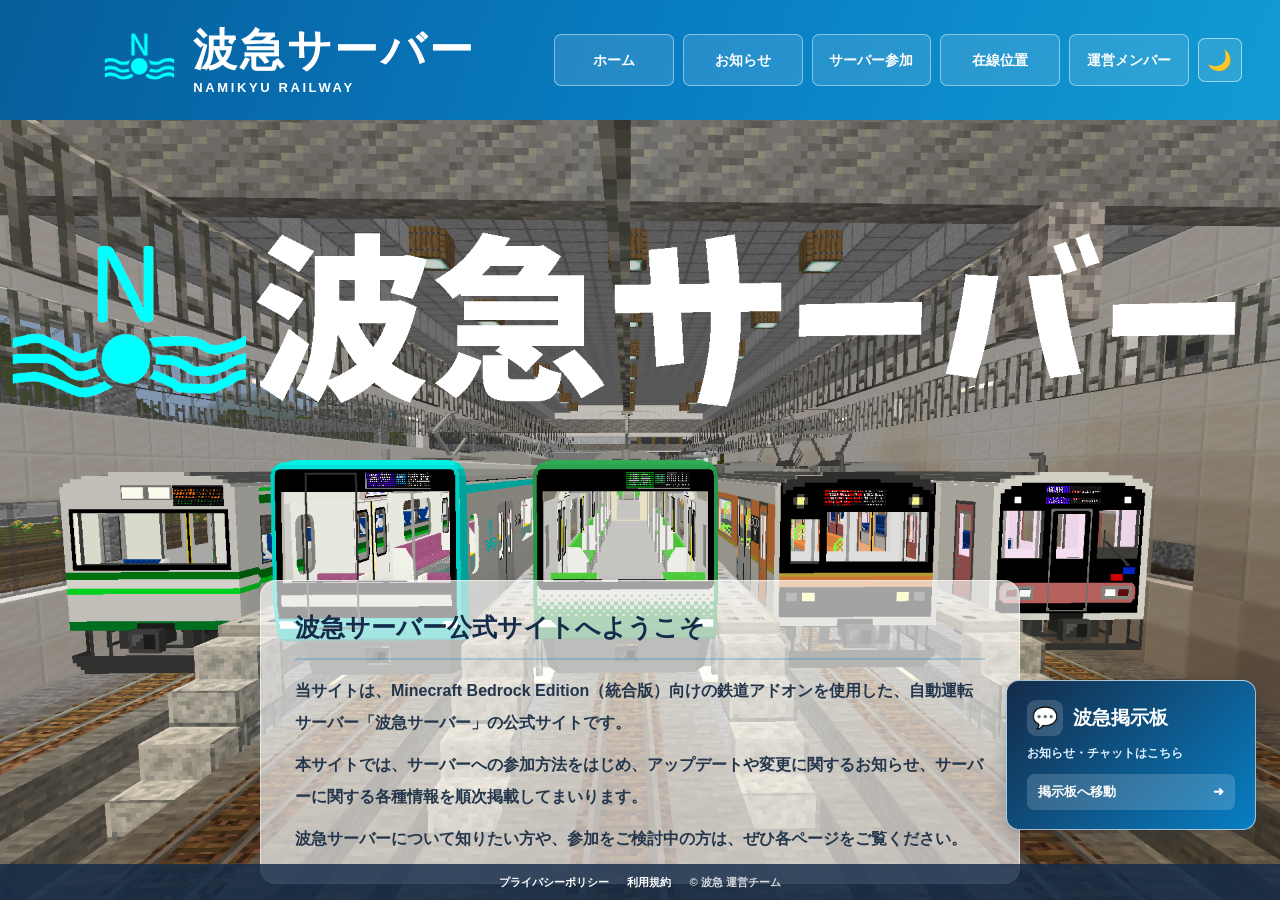
==== commit 895e3948: "Update index.html" ====
--- a/index.html
+++ b/index.html
@@ -5,6 +5,7 @@
 <meta charset="UTF-8">
 <meta name="viewport" content="width=device-width,initial-scale=1.0">
 <meta name="robots" content="noindex,nofollow">
+<meta name="theme-color" content="#142B49">
 <title>ホーム | 波急サーバー</title>
 <link rel="icon" href="./icon.png">
 <link rel="apple-touch-icon" href="./icon.png">
@@ -14,27 +15,171 @@
 
 <style>
 *{box-sizing:border-box}
-html,body{width:100%;height:100%;margin:0;padding:0;overflow:hidden;font-family:"Yu Gothic UI","Meiryo",sans-serif;color:#24364b;background:#eef2f7}
-
-.header{width:100%;height:120px;padding:8px 3%;display:flex;align-items:center;justify-content:space-between;gap:18px;overflow:hidden;background:linear-gradient(110deg,#075d9b 0,#087fc4 55%,#129bd2 100%)}
-.header-top{display:flex;align-items:center;justify-content:center;gap:14px;flex:0 1 42%;min-width:0}
-.logo{display:block;width:80px;height:80px;object-fit:contain;flex-shrink:0}
-.brand-text{display:flex;flex-direction:column;justify-content:center;min-width:0}
-.brand-title{margin:0;color:#fff;font-size:clamp(30px,3.5vw,44px);font-weight:800;letter-spacing:.06em;line-height:1.15;white-space:nowrap}
-.brand-subtitle{margin-top:5px;color:#fff;font-size:13px;font-weight:600;letter-spacing:.2em;white-space:nowrap}
-
-.navigation{display:flex;justify-content:center;align-items:center;flex:1 1 58%;min-width:0;gap:9px}
-.navigation a{display:flex;justify-content:center;align-items:center;flex:1 1 0;min-width:0;height:52px;padding:8px 7px;color:#fff;text-decoration:none;font-size:clamp(11px,1.1vw,15px);font-weight:700;white-space:nowrap;border:1px solid rgba(255,255,255,.45);border-radius:7px;background:rgba(255,255,255,.12);transition:background .2s}
-.navigation a:hover{background:rgba(255,255,255,.28)}
-
-.hero{position:relative;width:100%;height:calc(100vh - 120px);height:calc(100dvh - 120px);overflow:hidden;background:#dce8f2}
-.hero-image{position:absolute;z-index:0;top:0;left:0;width:100%;height:100%;display:block;object-fit:cover;object-position:center}
-
-.description-box{position:absolute;z-index:5;left:50%;bottom:2%;transform:translateX(-50%);width:min(760px,calc(100% - 60px));padding:28px 34px;background:rgba(255,255,255,.64);border:1px solid rgba(255,255,255,.5);border-radius:16px;box-shadow:0 5px 20px rgba(20,43,73,.08);color:#142b49}
-.description-title{margin:0 0 15px;padding-bottom:12px;border-bottom:2px solid rgba(8,127,196,.25);color:#142b49;font-size:25px;font-weight:700;line-height:1.5}
-.description-text{margin:0;color:#24364b;font-size:16px;font-weight:600;line-height:2;overflow-wrap:break-word}
-.description-text p{margin:0 0 10px}
-.description-text p:last-child{margin-bottom:0}
+
+html,body{
+width:100%;
+height:100%;
+margin:0;
+padding:0;
+overflow:hidden;
+font-family:"Yu Gothic UI","Meiryo",sans-serif;
+color:#24364b;
+background:#eef2f7
+}
+
+/* ヘッダー */
+.header{
+width:100%;
+height:120px;
+padding:8px 3%;
+display:flex;
+align-items:center;
+justify-content:space-between;
+gap:18px;
+overflow:hidden;
+background:linear-gradient(110deg,#075d9b 0,#087fc4 55%,#129bd2 100%)
+}
+
+.header-top{
+display:flex;
+align-items:center;
+justify-content:center;
+gap:14px;
+flex:0 1 42%;
+min-width:0
+}
+
+.logo{
+display:block;
+width:80px;
+height:80px;
+object-fit:contain;
+flex-shrink:0
+}
+
+.brand-text{
+display:flex;
+flex-direction:column;
+justify-content:center;
+min-width:0
+}
+
+.brand-title{
+margin:0;
+color:#fff;
+font-size:clamp(30px,3.5vw,44px);
+font-weight:800;
+letter-spacing:.06em;
+line-height:1.15;
+white-space:nowrap
+}
+
+.brand-subtitle{
+margin-top:5px;
+color:#fff;
+font-size:13px;
+font-weight:600;
+letter-spacing:.2em;
+white-space:nowrap
+}
+
+/* ナビゲーション */
+.navigation{
+display:flex;
+justify-content:center;
+align-items:center;
+flex:1 1 58%;
+min-width:0;
+gap:9px
+}
+
+.navigation a{
+display:flex;
+justify-content:center;
+align-items:center;
+flex:1 1 0;
+min-width:0;
+height:52px;
+padding:8px 7px;
+color:#fff;
+text-decoration:none;
+font-size:clamp(11px,1.1vw,15px);
+font-weight:700;
+white-space:nowrap;
+border:1px solid rgba(255,255,255,.45);
+border-radius:7px;
+background:rgba(255,255,255,.12);
+transition:background .2s
+}
+
+.navigation a:hover{
+background:rgba(255,255,255,.28)
+}
+
+/* メイン画像 */
+.hero{
+position:relative;
+width:100%;
+height:calc(100vh - 120px);
+height:calc(100dvh - 120px);
+overflow:hidden;
+background:#dce8f2
+}
+
+.hero-image{
+position:absolute;
+z-index:0;
+top:0;
+left:0;
+width:100%;
+height:100%;
+display:block;
+object-fit:cover;
+object-position:center
+}
+
+/* 紹介文 */
+.description-box{
+position:absolute;
+z-index:5;
+left:50%;
+bottom:2%;
+transform:translateX(-50%);
+width:min(760px,calc(100% - 60px));
+padding:28px 34px;
+background:rgba(255,255,255,.64);
+border:1px solid rgba(255,255,255,.5);
+border-radius:16px;
+box-shadow:0 5px 20px rgba(20,43,73,.08);
+color:#142b49
+}
+
+.description-title{
+margin:0 0 15px;
+padding-bottom:12px;
+border-bottom:2px solid rgba(8,127,196,.25);
+color:#142b49;
+font-size:25px;
+font-weight:700;
+line-height:1.5
+}
+
+.description-text{
+margin:0;
+color:#24364b;
+font-size:16px;
+font-weight:600;
+line-height:2;
+overflow-wrap:break-word
+}
+
+.description-text p{
+margin:0 0 10px
+}
+
+.description-text p:last-child{
+margin-bottom:0
+}
 
 /* 掲示板への移動ボタン */
 .board-link{
@@ -53,21 +198,27 @@
 border:1px solid rgba(255,255,255,.65);
 border-radius:13px;
 box-shadow:0 5px 18px rgba(20,43,73,.25);
-transition:transform .2s,box-shadow .2s,filter .2s;
-}
+transition:transform .2s,box-shadow .2s,filter .2s
+}
+
 .board-link:hover{
 transform:translateY(-4px);
 box-shadow:0 9px 24px rgba(20,43,73,.35);
-filter:brightness(1.1);
-}
-.board-link:active{transform:scale(.97)}
+filter:brightness(1.1)
+}
+
+.board-link:active{
+transform:scale(.97)
+}
+
 .board-link-heading{
 display:flex;
 align-items:center;
 gap:10px;
 font-size:19px;
-font-weight:800;
-}
+font-weight:800
+}
+
 .board-link-icon{
 width:36px;
 height:36px;
@@ -77,13 +228,15 @@
 flex-shrink:0;
 font-size:21px;
 background:rgba(255,255,255,.16);
-border-radius:9px;
-}
+border-radius:9px
+}
+
 .board-link-description{
 font-size:12px;
 font-weight:600;
-color:#dceeff;
-}
+color:#dceeff
+}
+
 .board-link-action{
 display:flex;
 justify-content:space-between;
@@ -93,10 +246,10 @@
 font-size:13px;
 font-weight:800;
 border-radius:7px;
-background:rgba(255,255,255,.17);
-}
-
-/* テーマ切り替えボタン */
+background:rgba(255,255,255,.17)
+}
+
+/* テーマ切り替え */
 .navigation .theme-toggle{
 display:flex;
 align-items:center;
@@ -112,78 +265,252 @@
 border-radius:7px;
 background:rgba(255,255,255,.12);
 cursor:pointer;
-transition:background .2s,transform .2s;
-}
-.navigation .theme-toggle:hover{background:rgba(255,255,255,.28)}
-.navigation .theme-toggle:active{transform:scale(.95)}
-
+transition:background .2s,transform .2s
+}
+
+.navigation .theme-toggle:hover{
+background:rgba(255,255,255,.28)
+}
+
+.navigation .theme-toggle:active{
+transform:scale(.95)
+}
+
+/* フッター */
+.site-footer{
+position:absolute;
+z-index:7;
+left:0;
+bottom:0;
+width:100%;
+min-height:36px;
+padding:7px 12px;
+display:flex;
+justify-content:center;
+align-items:center;
+gap:18px;
+flex-wrap:wrap;
+background:rgba(20,43,73,.82);
+color:#fff;
+font-size:11px;
+font-weight:600
+}
+
+.site-footer a{
+color:#fff;
+text-decoration:none;
+transition:opacity .2s
+}
+
+.site-footer a:hover{
+text-decoration:underline;
+opacity:.8
+}
+
+.footer-copy{
+opacity:.8
+}
+
+/* タブレット */
 @media(max-width:1100px){
 .board-link{
 right:18px;
 width:215px;
-padding:15px;
-}
-.board-link-heading{font-size:17px}
-}
-
+padding:15px
+}
+
+.board-link-heading{
+font-size:17px
+}
+}
+
+/* 小さめ画面 */
 @media(max-width:900px){
-.description-box{width:calc(100% - 36px);padding:20px 22px}
-.description-title{font-size:21px}
-.description-text{font-size:14px;line-height:1.85}
+.description-box{
+width:calc(100% - 36px);
+padding:20px 22px
+}
+
+.description-title{
+font-size:21px
+}
+
+.description-text{
+font-size:14px;
+line-height:1.85
+}
+
 .board-link{
 right:18px;
 bottom:auto;
 top:18px;
 width:205px;
-padding:13px;
-}
-.board-link-heading{font-size:16px}
-.board-link-icon{width:30px;height:30px;font-size:18px}
-.board-link-description{font-size:11px}
-.board-link-action{padding:7px 9px;font-size:12px}
-}
-
+padding:13px
+}
+
+.board-link-heading{
+font-size:16px
+}
+
+.board-link-icon{
+width:30px;
+height:30px;
+font-size:18px
+}
+
+.board-link-description{
+font-size:11px
+}
+
+.board-link-action{
+padding:7px 9px;
+font-size:12px
+}
+}
+
+/* スマートフォン */
 @media(max-width:650px){
-.header{height:150px;flex-direction:column;justify-content:center;gap:8px;padding:6px 2%}
-.header-top{flex:0 0 auto;gap:8px}
-.logo{width:48px;height:48px}
-.brand-title{font-size:25px}
-.brand-subtitle{font-size:9px}
-.navigation{width:100%;flex:0 0 auto;gap:5px}
-.navigation a{height:42px;padding:5px 3px;font-size:10px}
-.navigation .theme-toggle{flex-basis:36px;width:36px;height:38px;font-size:18px}
-.hero{height:calc(100vh - 150px);height:calc(100dvh - 150px)}
-.description-box{bottom:2%;width:calc(100% - 24px);padding:15px 17px;border-radius:12px}
-.description-title{margin-bottom:10px;padding-bottom:8px;font-size:18px}
-.description-text{font-size:12px;line-height:1.75}
-.description-text p{margin-bottom:7px}
+.header{
+height:150px;
+flex-direction:column;
+justify-content:center;
+gap:8px;
+padding:6px 2%
+}
+
+.header-top{
+flex:0 0 auto;
+gap:8px
+}
+
+.logo{
+width:48px;
+height:48px
+}
+
+.brand-title{
+font-size:25px
+}
+
+.brand-subtitle{
+font-size:9px
+}
+
+.navigation{
+width:100%;
+flex:0 0 auto;
+gap:5px
+}
+
+.navigation a{
+height:42px;
+padding:5px 3px;
+font-size:10px
+}
+
+.navigation .theme-toggle{
+flex-basis:36px;
+width:36px;
+height:38px;
+font-size:18px
+}
+
+.hero{
+height:calc(100vh - 150px);
+height:calc(100dvh - 150px)
+}
+
+.description-box{
+bottom:45px;
+width:calc(100% - 24px);
+padding:15px 17px;
+border-radius:12px
+}
+
+.description-title{
+margin-bottom:10px;
+padding-bottom:8px;
+font-size:18px
+}
+
+.description-text{
+font-size:12px;
+line-height:1.75
+}
+
+.description-text p{
+margin-bottom:7px
+}
+
 .board-link{
 top:12px;
 right:12px;
 width:175px;
 padding:10px;
 gap:6px;
-border-radius:10px;
-}
-.board-link-heading{font-size:14px;gap:7px}
-.board-link-icon{width:27px;height:27px;font-size:16px}
-.board-link-description{font-size:10px}
-.board-link-action{font-size:11px;padding:6px 8px}
-}
-
-@media(max-height:650px)and(min-width:651px){
-.description-box{bottom:1%;padding:18px 26px}
-.description-title{margin-bottom:8px;padding-bottom:7px;font-size:21px}
-.description-text{font-size:14px;line-height:1.7}
-.description-text p{margin-bottom:5px}
+border-radius:10px
+}
+
+.board-link-heading{
+font-size:14px;
+gap:7px
+}
+
+.board-link-icon{
+width:27px;
+height:27px;
+font-size:16px
+}
+
+.board-link-description{
+font-size:10px
+}
+
+.board-link-action{
+font-size:11px;
+padding:6px 8px
+}
+
+.site-footer{
+min-height:38px;
+gap:12px;
+padding:7px 5px;
+font-size:10px
+}
+}
+
+/* 画面の高さが低い場合 */
+@media(max-height:650px) and (min-width:651px){
+.description-box{
+bottom:38px;
+padding:18px 26px
+}
+
+.description-title{
+margin-bottom:8px;
+padding-bottom:7px;
+font-size:21px
+}
+
+.description-text{
+font-size:14px;
+line-height:1.7
+}
+
+.description-text p{
+margin-bottom:5px
+}
 }
 </style>
 </head>
 
 <body>
+
 <header class="header">
+
 <div class="header-top">
 <img class="logo" src="./icon.png" alt="波急電鉄ロゴ">
+
 <div class="brand-text">
 <h1 class="brand-title">波急サーバー</h1>
 <div class="brand-subtitle">NAMIKYU RAILWAY</div>
@@ -196,40 +523,70 @@
 <a href="./join.html">サーバー参加</a>
 <a href="./status.html">在線位置</a>
 <a href="./staff.html">運営メンバー</a>
+
 <button class="theme-toggle" type="button"
 data-theme-toggle aria-label="ダークモードに切り替え">
 🌙
 </button>
 </nav>
+
 </header>
 
 <main class="hero">
-<img src="./home.png" alt="波急サーバーのメイン画像" class="hero-image">
+
+<img src="./home.png"
+alt="波急サーバーのメイン画像"
+class="hero-image">
 
 <section class="description-box">
-<h2 class="description-title">波急サーバー公式サイトへようこそ</h2>
+
+<h2 class="description-title">
+波急サーバー公式サイトへようこそ
+</h2>
+
 <div class="description-text">
 <p>当サイトは、Minecraft Bedrock Edition（統合版）向けの鉄道アドオンを使用した、自動運転サーバー「波急サーバー」の公式サイトです。</p>
+
 <p>本サイトでは、サーバーへの参加方法をはじめ、アップデートや変更に関するお知らせ、サーバーに関する各種情報を順次掲載してまいります。</p>
+
 <p>波急サーバーについて知りたい方や、参加をご検討中の方は、ぜひ各ページをご覧ください。</p>
 </div>
+
 </section>
 
 <!-- 掲示板への移動ボタン -->
 <a href="./board.html" class="board-link">
+
 <div class="board-link-heading">
 <span class="board-link-icon">💬</span>
 <span>波急掲示板</span>
 </div>
+
 <div class="board-link-description">
 お知らせ・チャットはこちら
 </div>
+
 <div class="board-link-action">
 <span>掲示板へ移動</span>
 <span>➜</span>
 </div>
+
 </a>
 
+<!-- プライバシーポリシー・利用規約 -->
+<footer class="site-footer">
+
+<a href="./privacy.html">プライバシーポリシー</a>
+
+<a href="./terms.html">利用規約</a>
+
+<span class="footer-copy">
+© 波急 運営チーム
+</span>
+
+</footer>
+
 </main>
+
 </body>
 </html>
